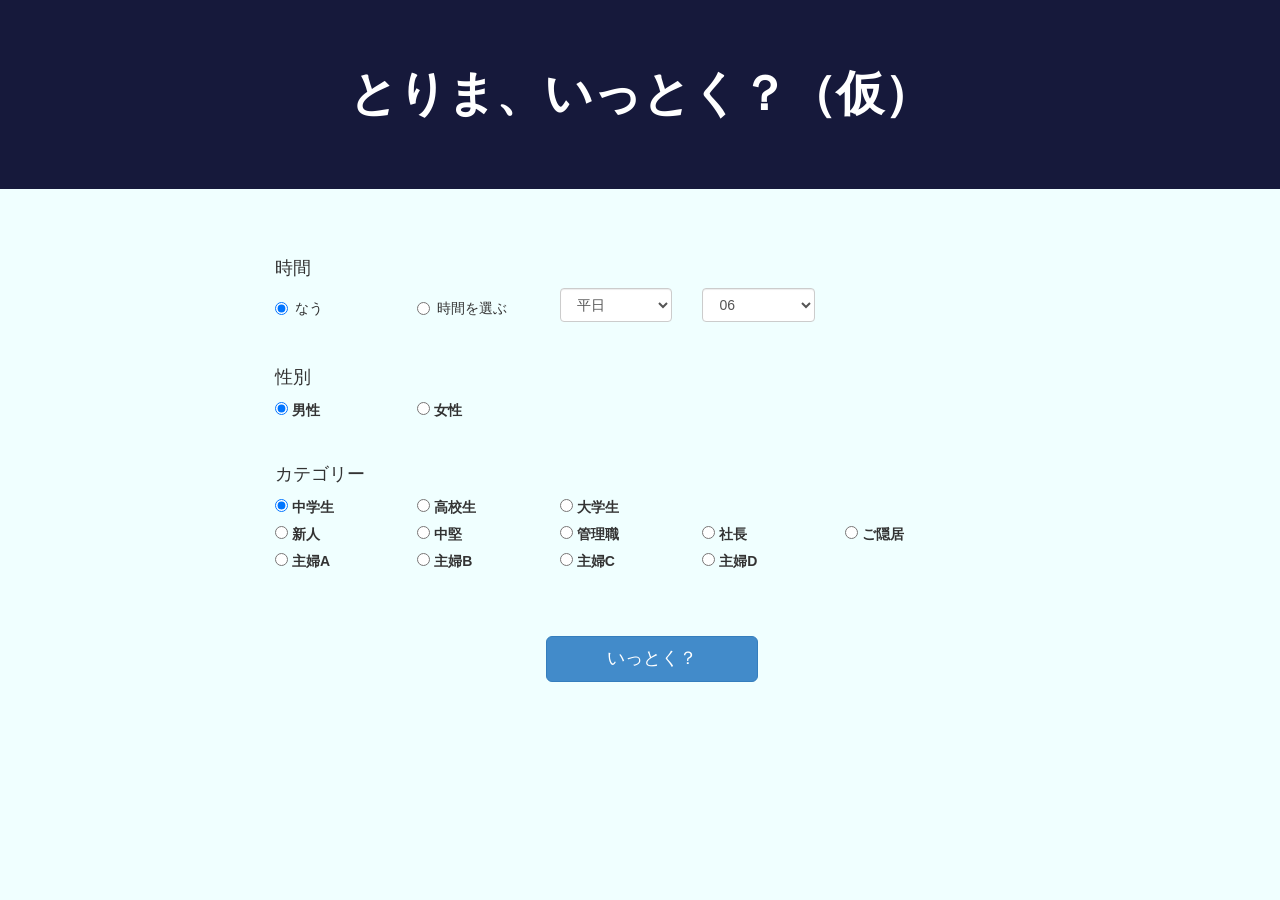
==== www/html/index.html @ 884a2899 "Create new repos!" ====
<!DOCTYPE html>
<html lang="en">
<head>
  <meta charset="utf-8">
  <meta http-equiv="X-UA-Compatible" content="IE=edge">
  <meta name="viewport" content="width=device-width, initial-scale=1">
  <!-- The above 3 meta tags *must* come first in the head; any other head content must come *after* these tags -->
  <title>とりま、いっとく君</title>

  <!-- Bootstrap -->
  <link rel="stylesheet" href="./bootstrap-3.3.6-dist/bootflat.github.io-master/css/bootstrap.min.css">

  <!-- HTML5 shim and Respond.js for IE8 support of HTML5 elements and media queries -->
  <!-- WARNING: Respond.js doesn't work if you view the page via file:// -->
    <!--[if lt IE 9]>
      <script src="https://oss.maxcdn.com/html5shiv/3.7.2/html5shiv.min.js"></script>
      <script src="https://oss.maxcdn.com/respond/1.4.2/respond.min.js"></script>
    <![endif]-->
</head>
<!--
<body style="background-color: #ADD5F7;">
-->
<body style="background-color: #F0FFFF;">
  <div class="docs-header">
    <div class="topic" style="background-color: #16193B;">
      <div class="container">
        <div class="col-md-12">
          </br>
          </br>
          </br>
            <b><div style="text-align:center"><font color="white" size="7">とりま、いっとく？（仮）</font></div></b>
          </br>
          </br>
          </br>
        </div>
      </div>
    </div>
  </div>
  <form method="POST" action="../cgi-bin/scripts/demo_test.py">
        <!-- main -->
          <div class="container" style="margin-top:60px">
        <div class="col-md-2">
        </div>

        <div class="col-md-9">
            <div class="row">
              <div class="col-md-9">
                <h4>時間</h4>
              </div>
            </div>
            <div class="row">
              <div class="form-group">
                <div class="col-md-2">
                  <div class="radio">
                    <label>
                      <input type="radio" name="time" id="time1" value="current" checked="">
                      なう
                    </label>
                  </div>
                </div>
                <div class="col-md-2">
                  <div class="radio">
                    <label>
                      <input type="radio" name="time" id="time2" value="select" >
                      時間を選ぶ
                    </label>
                  </div>
                </div>
                <div class="col-md-2">
                  <select name="day"class="form-control">
                    <option value="WD">平日</option>
                      <option value="WE">休日</option>
                  </select>
                </div>
                <div class="col-md-2">
<!--
                  <input type="text" class="form-control" placeholder="H" name="hour">
-->
                  <select name="hour" class="form-control">
                    <option value="06">06</option>
                    <option value="07">07</option>
                    <option value="08">08</option>
                    <option value="09">09</option>
                    <option value="10">10</option>
                    <option value="11">11</option>
                    <option value="12">12</option>
                    <option value="13">13</option>
                    <option value="14">14</option>
                    <option value="15">15</option>
                    <option value="16">16</option>
                    <option value="17">17</option>
                    <option value="18">18</option>
                    <option value="19">19</option>
                    <option value="20">20</option>
                    <option value="21">21</option>
                    <option value="22">22</option>
                    <option value="23">23</option>
                    <option value="00">00</option>
                    <option value="01">01</option>
                    <option value="02">02</option>
                    <option value="03">03</option>
                    <option value="04">04</option>
                    <option value="05">05</option>
                  </select>
               </div>
            </div>
          </div>

          <div class="row">
            <div class="col-md-9" style="margin-top:30px">
              <h4>性別</h4>
            </div>
          </div>
          <div class="row">
            <div class="form-group">
              <div class="col-md-2">
                <label>
                  <input type="radio" name="sex" id="male" value="M" checked="">
                  男性
                </label>
              </div>
              <div class="col-md-2">
                <label>
                  <input type="radio" name="sex" id="female" value="F">
                  女性
                </label>
              </div>
            </div>
          </div>
<!-- カテゴリー -->

          <div class="row">
            <div class="col-md-9" style="margin-top:30px">
              <h4>カテゴリー</h4>
        </div>
      </div>
      <div class="row">
        <div class="form-group">
          <div class="col-md-2">
            <label>
              <input type="radio" name="category" id="j_high" value="JH" checked="">
              中学生
            </label>

          </div>
          <div class="col-md-2">
            <label>
              <input type="radio" name="category" id="high" value="HS">
              高校生
            </label>
          </div>
          <div class="col-md-2">
            <label>
              <input type="radio" name="category" id="ba" value="BA">
              大学生 
            </label>
          </div>
        </div>
      </div>
      <div class="row">
          <div class="col-md-2">
            <label>
              <input type="radio" name="category" id="as" value="AS">
              新人
            </label>
          </div>
          <div class="col-md-2">
            <label>
              <input type="radio" name="category" id="mg" value="MG">
              中堅
            </label>
          </div>
          <div class="col-md-2">
            <label>
              <input type="radio" name="category" id="sm" value="SM">
              管理職
            </label>
          </div>
          <div class="col-md-2">
            <label>
              <input type="radio" name="category" id="pr" value="PR">
              社長
            </label>
          </div>
          <div class="col-md-2">
            <label>
              <input type="radio" name="category" id="ex" value="EX">
              ご隠居
            </label>
          </div>
      </div>
<div class="row">
          <div class="col-md-2">
            <label>
              <input type="radio" name="category" id="fr" value="FR">
              主婦A
            </label>
          </div>
          <div class="col-md-2">
            <label>
              <input type="radio" name="category" id="sp" value="SP">
              主婦B
            </label>
          </div>
          <div class="col-md-2">
            <label>
              <input type="radio" name="category" id="jr" value="JR">
              主婦C
            </label>
          </div>
          <div class="col-md-2">
            <label>
              <input type="radio" name="category" id="sr" value="SR"> 
              主婦D
            </label>
          </div>
      </div>

          <!-- 送信 -->
      <div class="row">
        <div class="col-md-11">
          <center>
            <button type="submit" class="btn btn-primary btn-lg" style="margin:60px 0 60px 0; padding-left:60px; padding-right:60px;">いっとく？</button>
          </center>
        </div>
      </div>
    </div>
  </form>
</body>
<!-- jQuery (necessary for Bootstrap's JavaScript plugins) -->
<script src="https://ajax.googleapis.com/ajax/libs/jquery/1.11.3/jquery.min.js"></script>
<!-- Include all compiled plugins (below), or include individual files as needed -->
<script src="bootstrap-3.3.6-dist/js/bootstrap.min.js"></script>
</html>
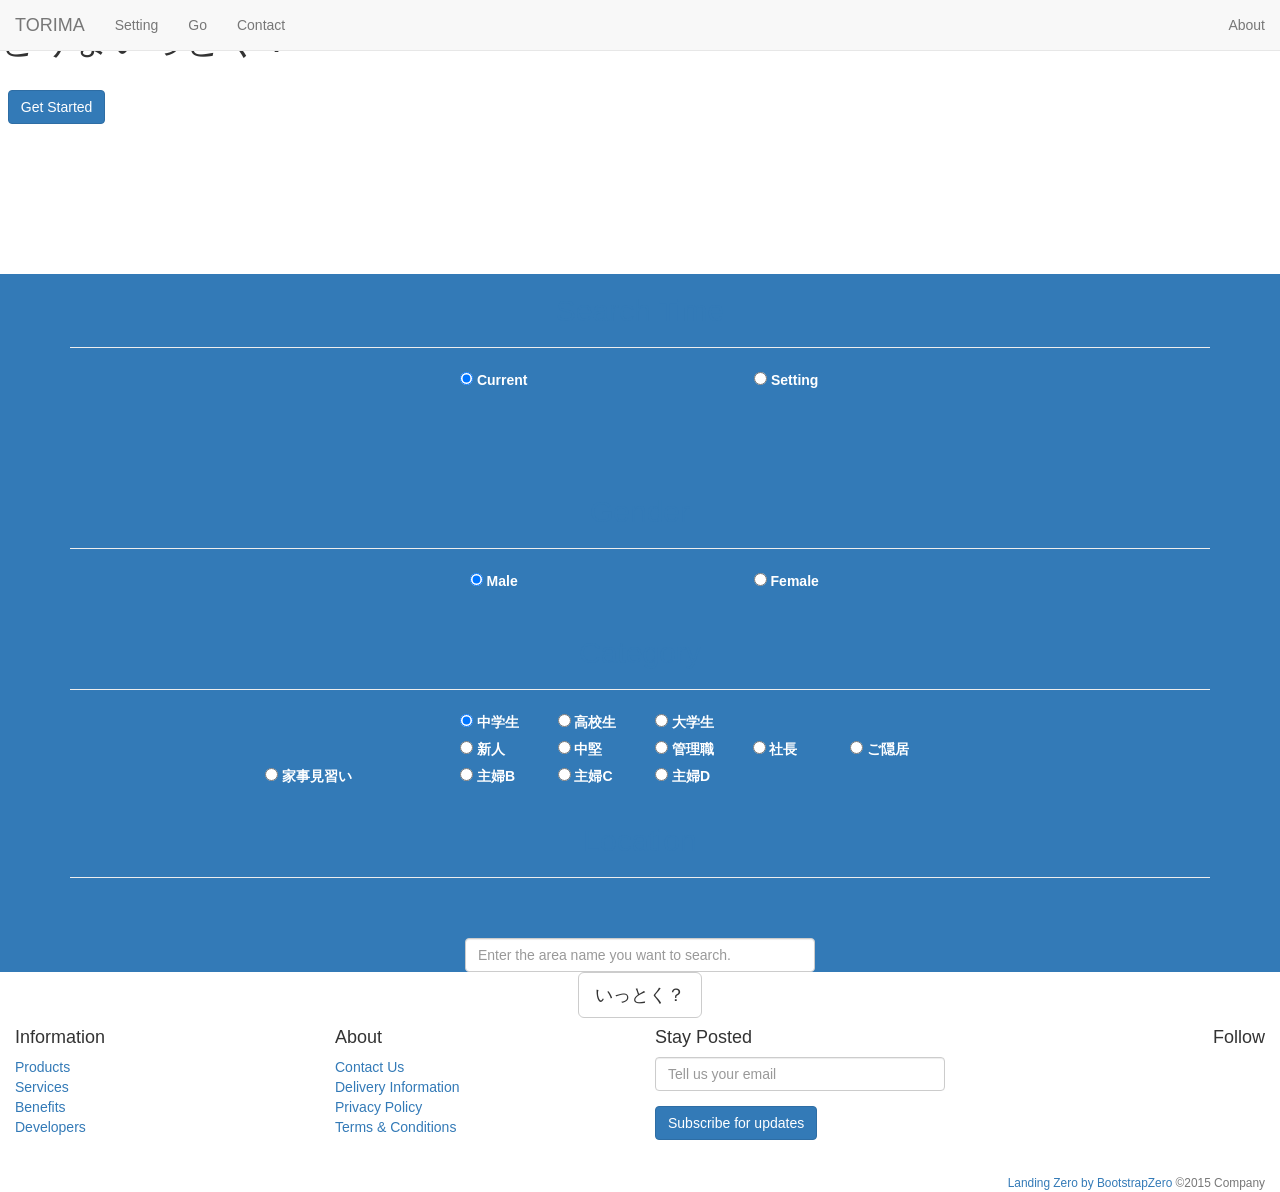
==== commit 1dbdfc0f: "Second Commit" ====
--- a/www/html/index.html
+++ b/www/html/index.html
@@ -1,234 +1,560 @@
 <!DOCTYPE html>
-<html lang="en">
-<head>
-  <meta charset="utf-8">
-  <meta http-equiv="X-UA-Compatible" content="IE=edge">
-  <meta name="viewport" content="width=device-width, initial-scale=1">
-  <!-- The above 3 meta tags *must* come first in the head; any other head content must come *after* these tags -->
-  <title>とりま、いっとく君</title>
-
-  <!-- Bootstrap -->
-  <link rel="stylesheet" href="./bootstrap-3.3.6-dist/bootflat.github.io-master/css/bootstrap.min.css">
-
-  <!-- HTML5 shim and Respond.js for IE8 support of HTML5 elements and media queries -->
-  <!-- WARNING: Respond.js doesn't work if you view the page via file:// -->
-    <!--[if lt IE 9]>
-      <script src="https://oss.maxcdn.com/html5shiv/3.7.2/html5shiv.min.js"></script>
-      <script src="https://oss.maxcdn.com/respond/1.4.2/respond.min.js"></script>
-    <![endif]-->
+<html>
+  <head>
+    <meta charset="utf-8">
+    <title>とりまいっとく君</title>
+    <meta name="description" content="サイトの説明" />
+    <meta name="viewport" content="width=device-width, initial-scale=1.0">
+    <meta name="generator" content="Codeply">
+
+  <link rel="stylesheet" href="//maxcdn.bootstrapcdn.com/bootstrap/3.3.4/css/bootstrap.min.css" />
+  <link rel="stylesheet" href="//cdnjs.cloudflare.com/ajax/libs/animate.css/3.1.1/animate.min.css" />
+  <link rel="stylesheet" href="//code.ionicframework.com/ionicons/2.0.1/css/ionicons.min.css" />
+  <link rel="stylesheet" href="/css/styles.css" />
+
+<!-- HTML5 shim and Respond.js for IE8 support of HTML5 elements and media queries -->
+<!-- WARNING: Respond.js doesn't work if you view the page via file:// -->
+  <!--[if lt IE 9]>
+    <script src="https://oss.maxcdn.com/html5shiv/3.7.2/html5shiv.min.js"></script>
+    <script src="https://oss.maxcdn.com/respond/1.4.2/respond.min.js"></script>
+  <![endif]-->
+
 </head>
+  <body>
+    <nav id="topNav" class="navbar navbar-default navbar-fixed-top">
+        <div class="container-fluid">
+            <div class="navbar-header">
+                <button type="button" class="navbar-toggle collapsed" data-toggle="collapse" data-target="#bs-navbar">
+                    <span class="sr-only">Toggle navigation</span>
+                    <span class="icon-bar"></span>
+                    <span class="icon-bar"></span>
+                    <span class="icon-bar"></span>
+                </button>
+                <a class="navbar-brand page-scroll" href="#first"><i class="ion-ios-analytics-outline"></i> TORIMA</a>
+            </div>
+            <div class="navbar-collapse collapse" id="bs-navbar">
+                <ul class="nav navbar-nav">
+                    <li>
+                        <a class="page-scroll" href="#one">Setting</a>
+                    </li>
+                    <li>
+                        <a class="page-scroll" href="#Two">Go</a>
+                    </li>
+                    <li>
+                        <a class="page-scroll" href="#last">Contact</a>
+                    </li>
+                </ul>
+                <ul class="nav navbar-nav navbar-right">
+                    <li>
+                        <a class="page-scroll" data-toggle="modal" title="A free Bootstrap video landing theme" href="#aboutModal">About</a>
+                    </li>
+                </ul>
+            </div>
+        </div>
+    </nav>
+    <header id="first">
+        <div class="header-content">
+            <div class="inner">
+                <h1 class="cursive">とりまいっとく？</h1>
+                <br/>
+                <a href="#video-background" id="toggleVideo" data-toggle="collapse"></a> &nbsp; <a href="#one" class="btn btn-primary btn-xl page-scroll">Get Started</a>
+
+            </div>
+        </div>
+        <video autoplay="" loop="" class="fillWidth fadeIn wow collapse in" data-wow-delay="0.5s" poster="https://s3-us-west-2.amazonaws.com/coverr/poster/Traffic-blurred2.jpg" id="video-background">
+            <source src="https://s3-us-west-2.amazonaws.com/coverr/mp4/Traffic-blurred2.mp4" type="video/mp4">Your browser does not support the video tag. I suggest you upgrade your browser.
+        </video>
+    </header>
 <!--
-<body style="background-color: #ADD5F7;">
+        <form id="ittoku" method="GET" action="../cgi-bin/scripts/demo_test2.py">
 -->
-<body style="background-color: #F0FFFF;">
-  <div class="docs-header">
-    <div class="topic" style="background-color: #16193B;">
-      <div class="container">
-        <div class="col-md-12">
-          </br>
-          </br>
-          </br>
-            <b><div style="text-align:center"><font color="white" size="7">とりま、いっとく？（仮）</font></div></b>
-          </br>
-          </br>
-          </br>
-        </div>
-      </div>
-    </div>
-  </div>
-  <form method="POST" action="../cgi-bin/scripts/demo_test.py">
-        <!-- main -->
-          <div class="container" style="margin-top:60px">
-        <div class="col-md-2">
-        </div>
-
-        <div class="col-md-9">
+        <form name="ittoku" id="ittoku" method="GET" action="../cgi-bin/scripts/demo_test2.py">
+    <section class="bg-primary" id="one">
+        <div class="container">
+
             <div class="row">
-              <div class="col-md-9">
-                <h4>時間</h4>
-              </div>
-            </div>
+                 <div class="col-lg-12 text-center">
+                     <h2 class="margin-top-0 text-primary">Search Time</h2>
+                     <hr class="primary">
+                 </div>
+            </div>
+            <div class="row wow fadeInRight">
+                <div class="form-group">
+                    <div class="col-md-1 col-md-offset-4 text-center">
+                        <label>
+                            <input type="radio" name="time" id="time1" value="current" checked="" onclick="entryChange1();">
+                            Current
+                            <i class="icon-lg ion-clock" data-pack="default" data-tags="settings, options, cog"></i>
+                        </label>
+                    </div>
+                    <div class="col-md-1 col-md-offset-2 text-center">
+                        <label>
+                            <input type="radio" name="time" id="time2" value="select" onclick="entryChange1();">
+                            Setting
+                            <i class="icon-lg ion-gear-b" data-pack="default" data-tags="settings, options, cog"></i>
+                        </label>
+                    <br/>
+                    <br/>
+                    <br/>
+                    </div>
+                </div>
+            </div>
+<div id="timeset">
             <div class="row">
-              <div class="form-group">
-                <div class="col-md-2">
-                  <div class="radio">
+                <div class="col-lg-12 text-center">
+                    <h2 class="margin-top-0 text-primary">Time Setting</h2>
+                    <hr class="primary">
+                </div>
+            </div>
+            <div class="row" id="timeset">
+               <div class="col-md-1 col-md-offset-3 text-right">
+                   <i class="ion-calendar" data-pack="default" data-tags="settings, options, cog"></i>
+               </div>
+               <div class="col-md-2">
+                  <select name="day"class="form-control">
+                      <option value="WD">Weekdays</option>
+                      <option value="WE">Weekends</option>
+                  </select>
+                  </div>
+                  <div class="col-md-1 text-right">
+                      <i class="ion-clock" data-pack="default" data-tags="settings, options, cog"></i>
+                  </div>
+                  <div class="col-md-2">
+                   <select name="hour" class="form-control">
+                       <option value="06">06</option>
+                       <option value="07">07</option>
+                       <option value="08">08</option>
+                       <option value="09">09</option>
+                       <option value="10">10</option>
+                       <option value="11">11</option>
+                       <option value="12">12</option>
+                       <option value="13">13</option>
+                       <option value="14">14</option>
+                       <option value="15">15</option>
+                       <option value="16">16</option>
+                       <option value="17">17</option>
+                       <option value="18">18</option>
+                       <option value="19">19</option>
+                       <option value="20">20</option>
+                       <option value="21">21</option>
+                       <option value="22">22</option>
+                       <option value="23">23</option>
+                       <option value="00">00</option>
+                       <option value="01">01</option>
+                       <option value="02">02</option>
+                       <option value="03">03</option>
+                       <option value="04">04</option>
+                       <option value="05">05</option>
+                   </select>
+               </div>
+           </div>
+</div>
+           <br/>
+           <br/>
+       <div class="row">
+             <div class="col-lg-12 text-center">
+                 <h2 class="margin-top-0 text-primary">Gender</h2>
+                 <hr class="primary">
+             </div>
+        </div>
+        <div class="row wow fadeInRight">
+            <div class="form-group">
+                <div class="col-md-1 col-md-offset-4 text-center">
                     <label>
-                      <input type="radio" name="time" id="time1" value="current" checked="">
-                      なう
+                        <input type="radio" name="sex" id="male" value="M" checked="">
+                        Male
+                        <br/>
+                        <i class="icon-lg ion-man" data-pack="default" data-tags="settings, options, cog"></i>
                     </label>
-                  </div>
-                </div>
-                <div class="col-md-2">
-                  <div class="radio">
+                </div>
+                <div class="col-md-1 col-md-offset-2 text-center">
                     <label>
-                      <input type="radio" name="time" id="time2" value="select" >
-                      時間を選ぶ
+                        <input type="radio" name="sex" id="female" value="F">
+                        Female
+                        <br/>
+                        <i class="icon-lg ion-woman" data-pack="default" data-tags="settings, options, cog"></i>
                     </label>
-                  </div>
-                </div>
-                <div class="col-md-2">
-                  <select name="day"class="form-control">
-                    <option value="WD">平日</option>
-                      <option value="WE">休日</option>
-                  </select>
-                </div>
-                <div class="col-md-2">
-<!--
-                  <input type="text" class="form-control" placeholder="H" name="hour">
--->
-                  <select name="hour" class="form-control">
-                    <option value="06">06</option>
-                    <option value="07">07</option>
-                    <option value="08">08</option>
-                    <option value="09">09</option>
-                    <option value="10">10</option>
-                    <option value="11">11</option>
-                    <option value="12">12</option>
-                    <option value="13">13</option>
-                    <option value="14">14</option>
-                    <option value="15">15</option>
-                    <option value="16">16</option>
-                    <option value="17">17</option>
-                    <option value="18">18</option>
-                    <option value="19">19</option>
-                    <option value="20">20</option>
-                    <option value="21">21</option>
-                    <option value="22">22</option>
-                    <option value="23">23</option>
-                    <option value="00">00</option>
-                    <option value="01">01</option>
-                    <option value="02">02</option>
-                    <option value="03">03</option>
-                    <option value="04">04</option>
-                    <option value="05">05</option>
-                  </select>
-               </div>
-            </div>
-          </div>
-
-          <div class="row">
-            <div class="col-md-9" style="margin-top:30px">
-              <h4>性別</h4>
-            </div>
-          </div>
-          <div class="row">
-            <div class="form-group">
-              <div class="col-md-2">
-                <label>
-                  <input type="radio" name="sex" id="male" value="M" checked="">
-                  男性
-                </label>
-              </div>
-              <div class="col-md-2">
-                <label>
-                  <input type="radio" name="sex" id="female" value="F">
-                  女性
-                </label>
-              </div>
-            </div>
-          </div>
+            <br/>
+            <br/>
+                </div>
+            </div>
+        </div>
+
 <!-- カテゴリー -->
-
-          <div class="row">
-            <div class="col-md-9" style="margin-top:30px">
-              <h4>カテゴリー</h4>
-        </div>
-      </div>
-      <div class="row">
+        <div class="row">
+             <div class="col-lg-12 text-center">
+                 <h2 class="margin-top-0 text-primary">Category</h2>
+                 <hr class="primary">
+             </div>
+        </div>
+
+      <div class="row wow fadeInLeft">
         <div class="form-group">
-          <div class="col-md-2">
+          <div class="col-md-1 col-md-offset-4">
             <label>
               <input type="radio" name="category" id="j_high" value="JH" checked="">
               中学生
             </label>
 
           </div>
-          <div class="col-md-2">
+          <div class="col-md-1">
             <label>
               <input type="radio" name="category" id="high" value="HS">
               高校生
             </label>
           </div>
-          <div class="col-md-2">
+          <div class="col-md-1">
             <label>
               <input type="radio" name="category" id="ba" value="BA">
-              大学生 
+              大学生
             </label>
           </div>
         </div>
       </div>
-      <div class="row">
-          <div class="col-md-2">
+      <div class="row wow fadeInLeft">
+          <div class="col-md-1 col-md-offset-4"">
             <label>
               <input type="radio" name="category" id="as" value="AS">
               新人
             </label>
           </div>
-          <div class="col-md-2">
+          <div class="col-md-1">
             <label>
               <input type="radio" name="category" id="mg" value="MG">
               中堅
             </label>
           </div>
-          <div class="col-md-2">
+          <div class="col-md-1">
             <label>
               <input type="radio" name="category" id="sm" value="SM">
               管理職
             </label>
           </div>
-          <div class="col-md-2">
+          <div class="col-md-1">
             <label>
               <input type="radio" name="category" id="pr" value="PR">
               社長
             </label>
           </div>
-          <div class="col-md-2">
+          <div class="col-md-1">
             <label>
               <input type="radio" name="category" id="ex" value="EX">
               ご隠居
             </label>
           </div>
       </div>
-<div class="row">
-          <div class="col-md-2">
+      <div class="row wow fadeInLeft">
+          <div class="col-md-2 col-md-offset-2"">
             <label>
               <input type="radio" name="category" id="fr" value="FR">
-              主婦A
-            </label>
-          </div>
-          <div class="col-md-2">
+              家事見習い
+            </label>
+          </div>
+          <div class="col-md-1">
             <label>
               <input type="radio" name="category" id="sp" value="SP">
               主婦B
             </label>
           </div>
-          <div class="col-md-2">
+          <div class="col-md-1">
             <label>
               <input type="radio" name="category" id="jr" value="JR">
               主婦C
             </label>
           </div>
-          <div class="col-md-2">
-            <label>
-              <input type="radio" name="category" id="sr" value="SR"> 
+          <div class="col-md-1">
+            <label>
+              <input type="radio" name="category" id="sr" value="SR">
               主婦D
             </label>
           </div>
+          <br/>
+          <br/>
       </div>
-
-          <!-- 送信 -->
+<!-- 住所 -->
       <div class="row">
-        <div class="col-md-11">
-          <center>
-            <button type="submit" class="btn btn-primary btn-lg" style="margin:60px 0 60px 0; padding-left:60px; padding-right:60px;">いっとく？</button>
-          </center>
+           <div class="col-lg-12 text-center">
+               <h2 class="margin-top-0 text-primary">Location</h2>
+               <hr class="primary">
+           </div>
+      </div>
+
+      <div class="col-md-4 col-md-offset-4 text-center">
+                 <span id="map_space"></span>
+<br>
+<br>
+         <input type="text" class="form-control" placeholder="Enter the area name you want to search." name="address">
+       </div>
+
+    </section>
+    <section id="Two">
+        <div class="container text-center">
+            <div class="call-to-action">
+             <button type="submit" id="Form" class="btn btn-default btn-lg wow flipInX" onclick="funcBtn();">いっとく？</button>
+<!--
+             <button type="submit" id="Form" class="btn btn-default btn-lg wow flipInX" onclick="location.href='#Two'">いっとく？</button>
+-->
         </div>
       </div>
     </div>
   </form>
+    </section>
+
+    <section class="bg-primary" id="Three">
+                 <span id="result_space"></span>
+    </section>
+
+<!--
+   <section class="bg-primary" id="last">
+        <div class="container">
+            <div class="row">
+                <div class="col-lg-8 col-lg-offset-2 text-center">
+                    <h2 class="margin-top-0 wow fadeIn">Get in Touch</h2>
+                    <hr class="primary">
+                    <p>We love feedback. Fill out the form below and we'll get back to you as soon as possible.</p>
+                </div>
+                <div class="col-lg-10 col-lg-offset-1 text-center">
+                    <form class="contact-form row">
+                        <div class="col-md-4">
+                            <label></label>
+                            <input type="text" class="form-control" placeholder="Name">
+                        </div>
+                        <div class="col-md-4">
+                            <label></label>
+                            <input type="text" class="form-control" placeholder="Email">
+                        </div>
+                        <div class="col-md-4">
+                            <label></label>
+                            <input type="text" class="form-control" placeholder="Phone">
+                        </div>
+                        <div class="col-md-12">
+                            <label></label>
+                            <textarea class="form-control" rows="9" placeholder="Your message here.."></textarea>
+                        </div>
+                        <div class="col-md-4 col-md-offset-4">
+                            <label></label>
+                            <button type="button" data-toggle="modal" data-target="#alertModal" class="btn btn-primary btn-block btn-lg">Send <i class="ion-android-arrow-forward"></i></button>
+                        </div>
+                    </form>
+                </div>
+            </div>
+        </div>
+    </section>
+-->
+    <footer id="footer">
+        <div class="container-fluid">
+            <div class="row">
+                <div class="col-xs-6 col-sm-3 column">
+                    <h4>Information</h4>
+                    <ul class="list-unstyled">
+                        <li><a href="">Products</a></li>
+                        <li><a href="">Services</a></li>
+                        <li><a href="">Benefits</a></li>
+                        <li><a href="">Developers</a></li>
+                    </ul>
+                </div>
+                <div class="col-xs-6 col-sm-3 column">
+                    <h4>About</h4>
+                    <ul class="list-unstyled">
+                        <li><a href="#">Contact Us</a></li>
+                        <li><a href="#">Delivery Information</a></li>
+                        <li><a href="#">Privacy Policy</a></li>
+                        <li><a href="#">Terms &amp; Conditions</a></li>
+                    </ul>
+                </div>
+                <div class="col-xs-12 col-sm-3 column">
+                    <h4>Stay Posted</h4>
+                    <form>
+                        <div class="form-group">
+                          <input type="text" class="form-control" title="No spam, we promise!" placeholder="Tell us your email">
+                        </div>
+                        <div class="form-group">
+                          <button class="btn btn-primary" data-toggle="modal" data-target="#alertModal" type="button">Subscribe for updates</button>
+                        </div>
+                    </form>
+                </div>
+                <div class="col-xs-12 col-sm-3 text-right">
+                    <h4>Follow</h4>
+                    <ul class="list-inline">
+                      <li><a rel="nofollow" href="" title="Twitter"><i class="icon-lg ion-social-twitter-outline"></i></a>&nbsp;</li>
+                      <li><a rel="nofollow" href="" title="Facebook"><i class="icon-lg ion-social-facebook-outline"></i></a>&nbsp;</li>
+                      <li><a rel="nofollow" href="" title="Dribble"><i class="icon-lg ion-social-dribbble-outline"></i></a></li>
+                    </ul>
+                </div>
+            </div>
+            <br/>
+            <span class="pull-right text-muted small"><a href="http://www.bootstrapzero.com">Landing Zero by BootstrapZero</a> ©2015 Company</span>
+        </div>
+    </footer>
+    <div id="galleryModal" class="modal fade" tabindex="-1" role="dialog" aria-hidden="true">
+        <div class="modal-dialog modal-lg">
+        <div class="modal-content">
+        	<div class="modal-body">
+        		<img src="//placehold.it/1200x700/222?text=..." id="galleryImage" class="img-responsive" />
+        		<p>
+        		    <br/>
+        		    <button class="btn btn-primary btn-lg center-block" data-dismiss="modal" aria-hidden="true">Close <i class="ion-android-close"></i></button>
+        		</p>
+        	</div>
+        </div>
+        </div>
+    </div>
+    <div id="aboutModal" class="modal fade" tabindex="-1" role="dialog" aria-hidden="true">
+        <div class="modal-dialog">
+        <div class="modal-content">
+        	<div class="modal-body">
+        		<h2 class="text-center">About this site</h2>
+        		<h5 class="text-center">
+                        このサイトの説明
+        		</h5>
+        		<p class="text-justify">
+                        説明
+        		</p>
+        		<br/>
+        		<button class="btn btn-primary btn-lg center-block" data-dismiss="modal" aria-hidden="true"> OK </button>
+        	</div>
+        </div>
+        </div>
+    </div>
+    <div id="alertModal" class="modal fade" tabindex="-1" role="dialog" aria-hidden="true">
+        <div class="modal-dialog modal-sm">
+        <div class="modal-content">
+        	<div class="modal-body">
+        		<h2 class="text-center">Nice Job!</h2>
+        		<p class="text-center">You clicked the button, but it doesn't actually go anywhere because this is only a demo.</p>
+        		<p class="text-center"><a href="http://www.bootstrapzero.com">Learn more at BootstrapZero</a></p>
+        		<br/>
+        		<button class="btn btn-primary btn-lg center-block" data-dismiss="modal" aria-hidden="true">OK <i class="ion-android-close"></i></button>
+        	</div>
+        </div>
+        </div>
+    </div>
+    <!--scripts loaded here from cdn for performance -->
+    <script src="//ajax.googleapis.com/ajax/libs/jquery/1.9.1/jquery.min.js"></script>
+    <script src="//maxcdn.bootstrapcdn.com/bootstrap/3.3.4/js/bootstrap.min.js"></script>
+    <script src="//cdnjs.cloudflare.com/ajax/libs/jquery-easing/1.3/jquery.easing.min.js"></script>
+    <script src="//cdnjs.cloudflare.com/ajax/libs/wow/1.1.2/wow.js"></script>
+    <script src="js/scripts.js"></script>
+    <script type="javascript" src="http://labo.tomoyamkung.net/googlemap-sample/v0.2/js/script.js"></script>
+    <script type="text/javascript" src="https://cdnjs.cloudflare.com/ajax/libs/jquery.tablesorter/2.25.1/js/jquery.tablesorter.js" ></script>
+    <script type="text/javascript" src="jquery.inview-master/jquery.inview.js"></script>
+
+<script type="text/javascript">
+$('Form').on('submit', function() {
+    $('html, body').animate({
+         scrollTop: $("#result_space").offset().top
+    }, 1800);
+    return false;
+});
+</script>
+
+<script type="text/javascript">
+$('#ittoku').submit(function(event) {
+    // HTMLでの送信をキャンセル
+    event.preventDefault();
+
+    // 操作対象のフォーム要素を取得
+    var $form = $(this);
+
+    // 送信ボタンを取得
+    var $button = $form.find('button');
+
+    // 送信
+    $.ajax({
+        url: $form.attr('action'),
+        type: $form.attr('method'),
+        data: $form.serialize(),
+
+//        timeout: 10000,  // 単位はミリ秒
+
+        // 送信前
+//       beforeSend: function(xhr, settings) {
+            // ボタンを無効化し、二重送信を防止
+//            $button.attr('disabled', true);
+//        },
+        // 応答後
+//        complete: function(xhr, textStatus) {
+            // ボタンを有効化し、再送信を許可
+//            $button.attr('disabled', false);
+//        },
+        // 通信成功時の処理
+        success: function(result, textStatus, xhr) {
+            // 入力値を初期化
+//            $form[0].reset();
+           
+            $( '#result_space' ).html( result );
+            //text('OK');
+        },
+
+        // 通信失敗時の処理
+        error: function(xhr, textStatus, error) {
+            alert('結果が0件でした。');
+        }
+    });
+});
+</script>
+<script type="text/javascript">
+function entryChange1(){
+	radio = document.getElementsByName('time')
+	if(radio[0].checked) {
+		document.getElementById('timeset').style.display = "none";
+	}
+	else if(radio[1].checked) {
+		document.getElementById('timeset').style.display = "";
+	}
+}
+window.onload = entryChange1;
+</script>
+
+<script type="text/javascript">
+    if (navigator.geolocation) {
+        var latitude;
+        var longitude;
+        // 現在の位置情報取得を実施
+        navigator.geolocation.getCurrentPosition(
+        // 位置情報取得成功時
+        function (pos) {
+                //lat,lngを変数に入れる
+                latitude =pos.coords.latitude;
+                longitude = pos.coords.longitude;
+                //地図を表示
+                var output = document.getElementById("map_space");
+                var img = new Image();
+                img.src = "https://maps.googleapis.com/maps/api/staticmap?center=" + latitude + "," + longitude + "&zoom=16&size=300x300&sensor=false";
+                output.appendChild(img);
+
+        },
+
+        // 位置情報取得失敗時
+        function (pos) {
+
+          latitude = "";
+          longitude = "";
+          window.alert("位置情報が取得できませんでした。現在地検索を有効にするにはブラウザの位置情報を有効にしてください。");
+          //住所入力フォームを表示
+          document.getElementById('addressSet').style.display = "";
+          document.getElementById('SelectAddress').style.display = "none";
+        });
+    } else {
+        window.alert("本ブラウザでは位置情報を取得できませんでした");
+    }
+
+    //いっとくボタンを押したらパラメータにlat,lng情報追加
+        function funcBtn() {
+          // エレメントを作成
+          var lat = document.createElement('input');
+          var lng = document.createElement('input');
+          // データを設定
+          lng.setAttribute('type', 'hidden');
+          lng.setAttribute('name', 'lng');
+          lng.setAttribute('value', longitude);
+          lat.setAttribute('type', 'hidden');
+          lat.setAttribute('name', 'lat');
+          lat.setAttribute('value', latitude);
+          // 要素をパラメータに追加
+          document.ittoku.appendChild(lng);
+          document.ittoku.appendChild(lat);
+        }
+</script>
 </body>
-<!-- jQuery (necessary for Bootstrap's JavaScript plugins) -->
-<script src="https://ajax.googleapis.com/ajax/libs/jquery/1.11.3/jquery.min.js"></script>
-<!-- Include all compiled plugins (below), or include individual files as needed -->
-<script src="bootstrap-3.3.6-dist/js/bootstrap.min.js"></script>
 </html>
